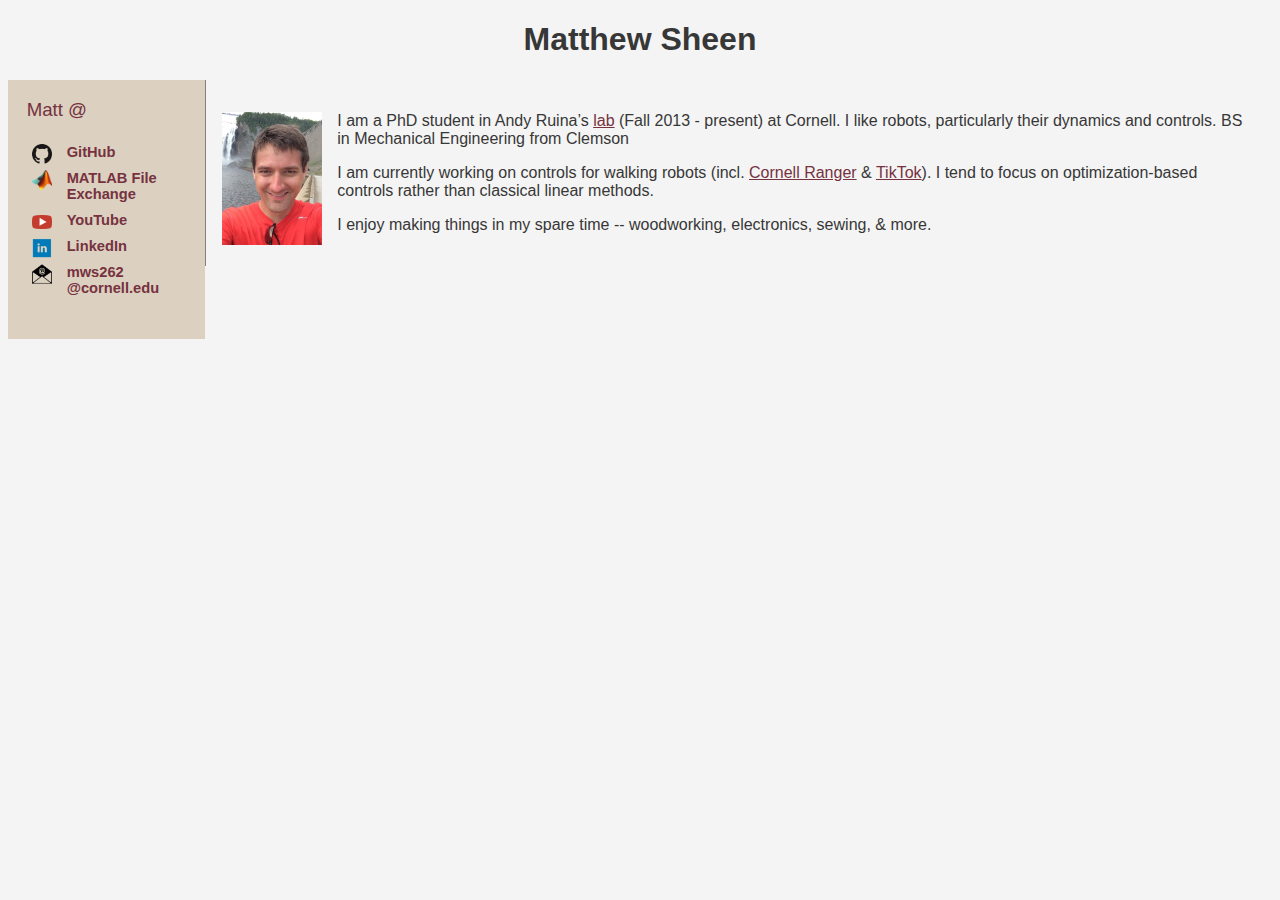
==== index.html @ f64c5f70 "first" ====
<!doctype html>

<html lang="en">
<head>
  <meta charset="utf-8">
  <title>Matt Sheen's Homepage</title>
  <meta name="description" content="Robotics research">
  <meta name="author" content="Matthew Sheen">

  <link rel="stylesheet" href="style.css">
</head>
<body>

<div class="container">

<header>
   <h1>Matthew Sheen</h1>
</header>
  
<aside>
Matt @
  <ul>
    <li><a href="https://github.com/mws262"><img src="./images/github.png" style="padding-bottom:0px;width:20px"</a>GitHub</li>
    <li><a href="https://www.mathworks.com/matlabcentral/profile/authors/3778932-matthew-sheen?utf8=%E2%9C%93&detail2=&detail=fileexchange"><img src="./images/matlab_icon.png" style="padding-bottom:0px;width:20px"</a>MATLAB File Exchange</a></li>
    <li><a href="https://www.youtube.com/channel/UCqhJiLnxlcxA6sDnLo6gmvg"><img src="./images/youtube.png" style="padding-bottom:0px;width:20px"</a>YouTube</a></li>
    <li><a href="https://www.linkedin.com/in/matthew-sheen-34005842"><img src="./images/linkedin.png" style="padding-bottom:0px;width:20px"</a>LinkedIn</a></li>
    <li><img src="./images/email.png" style="padding-bottom:0px;width:20px"> mws262 @cornell.edu</li>        
  </ul>
</aside>

<article>
<p>
<img src="./images/profile.jpg" alt="Matt Sheen pic" style="width:100px;">
I am a PhD student in Andy Ruina’s <a href = "http://ruina.tam.cornell.edu">lab</a> (Fall 2013 - present) at Cornell. I like robots, particularly their dynamics and controls. BS in Mechanical Engineering from Clemson
</p>
<p>
I am currently working on controls for walking robots (incl. <a href = "http://ruina.tam.cornell.edu/research/topics/locomotion_and_robotics/ranger/Ranger2011/">Cornell Ranger</a> &  <a href = "https://www.youtube.com/watch?v=XD0DYAtUqao">TikTok</a>). I tend to focus on optimization-based controls rather than classical linear methods.
</p>
<p>
I enjoy making things in my spare time --  woodworking, electronics, sewing, & more.
</p>
</article>

<footer></footer>

</div>

</body>
</html>
---- style.css ----
:root{
--grain: #D7CEC7;
--blackboard: #565656;
--oxblood: #76323F;
--tann: #C09F80;
--palegold: #C0B283;
--silk:#DCD0C0;
--paper:#F4F4F4;
--charcoal:#373737;
  font-family: "Calibri", Geneva, sans-serif;
      background-color:var(--paper);
};

div.container {
    width: 100%;
    border: 1px solid black;
}

header, footer {
    padding: 0em;
    color: var(--charcoal);
    background-color: var(--paper);
    clear: left;
    text-align: center;
}

aside {
    float: left;
    max-width: 160px;
    margin: 0;
    padding: 1em;
    color: var(--oxblood);
    background-color:var(--silk);
    font-size: 14pt;
}
aside ul {
    list-style-type: none;
    padding: 0px;
}
   
aside ul a {
    text-decoration: none;
}

aside li{
    text-decoration: none;
    padding:5px;
    font-weight:bold;
    font-size: 11pt;
}

article {
    border-left: 1px solid gray;
    padding: 1em;
    overflow: hidden;
    color: var(--charcoal);
    background-color: var(--paper);
}

img {
    padding-right: 15px;
    padding-bottom: 5px;
    float: left;
}
a{
    color: var(--oxblood);
}
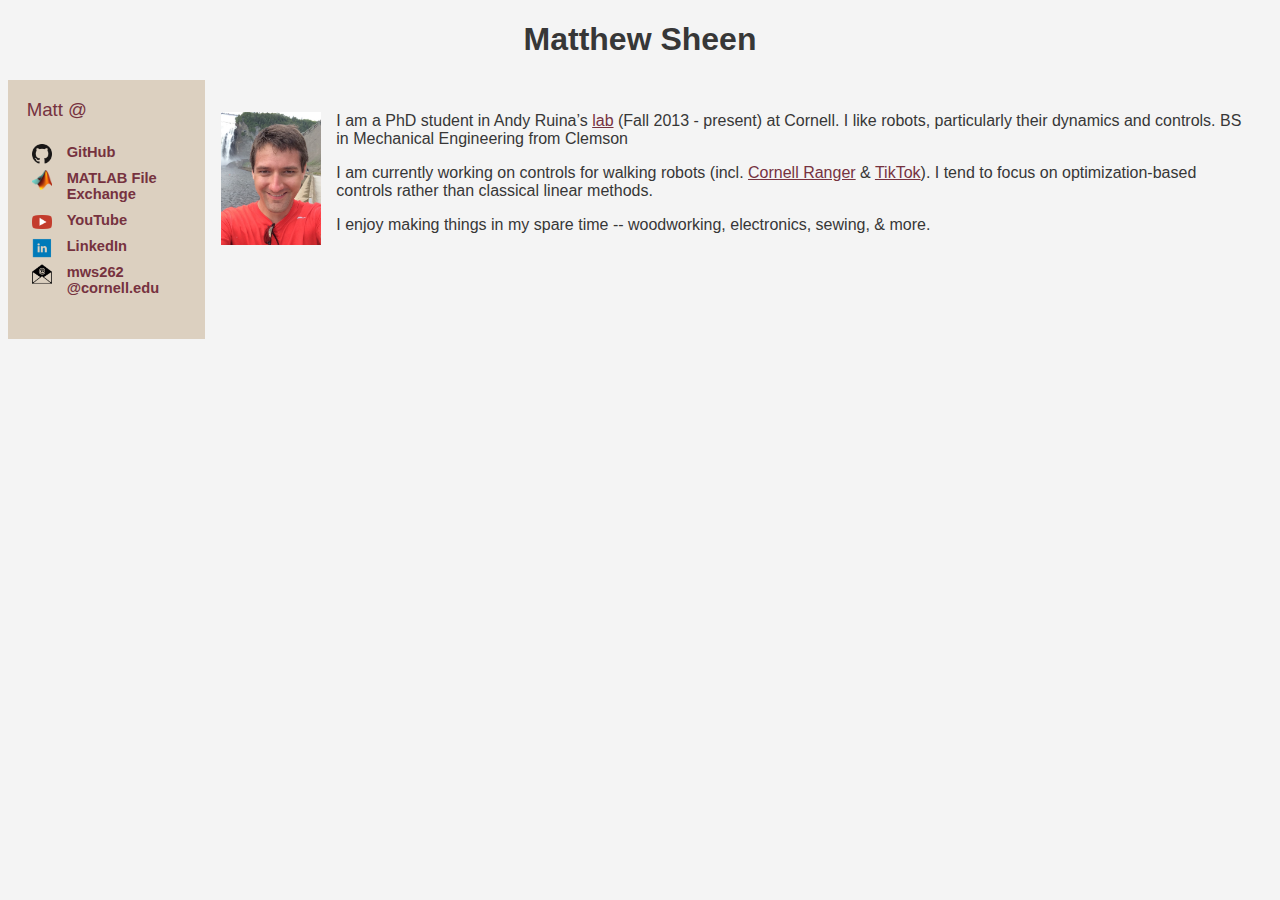
==== commit 02188769: "removed paypal button" ====
--- a/index.html
+++ b/index.html
@@ -38,7 +38,7 @@
 </p>
 <p>
 I enjoy making things in my spare time --  woodworking, electronics, sewing, & more.
-</p>
+
 </article>
 
 <footer></footer>
--- a/style.css
+++ b/style.css
@@ -50,7 +50,6 @@
 }
 
 article {
-    border-left: 1px solid gray;
     padding: 1em;
     overflow: hidden;
     color: var(--charcoal);
